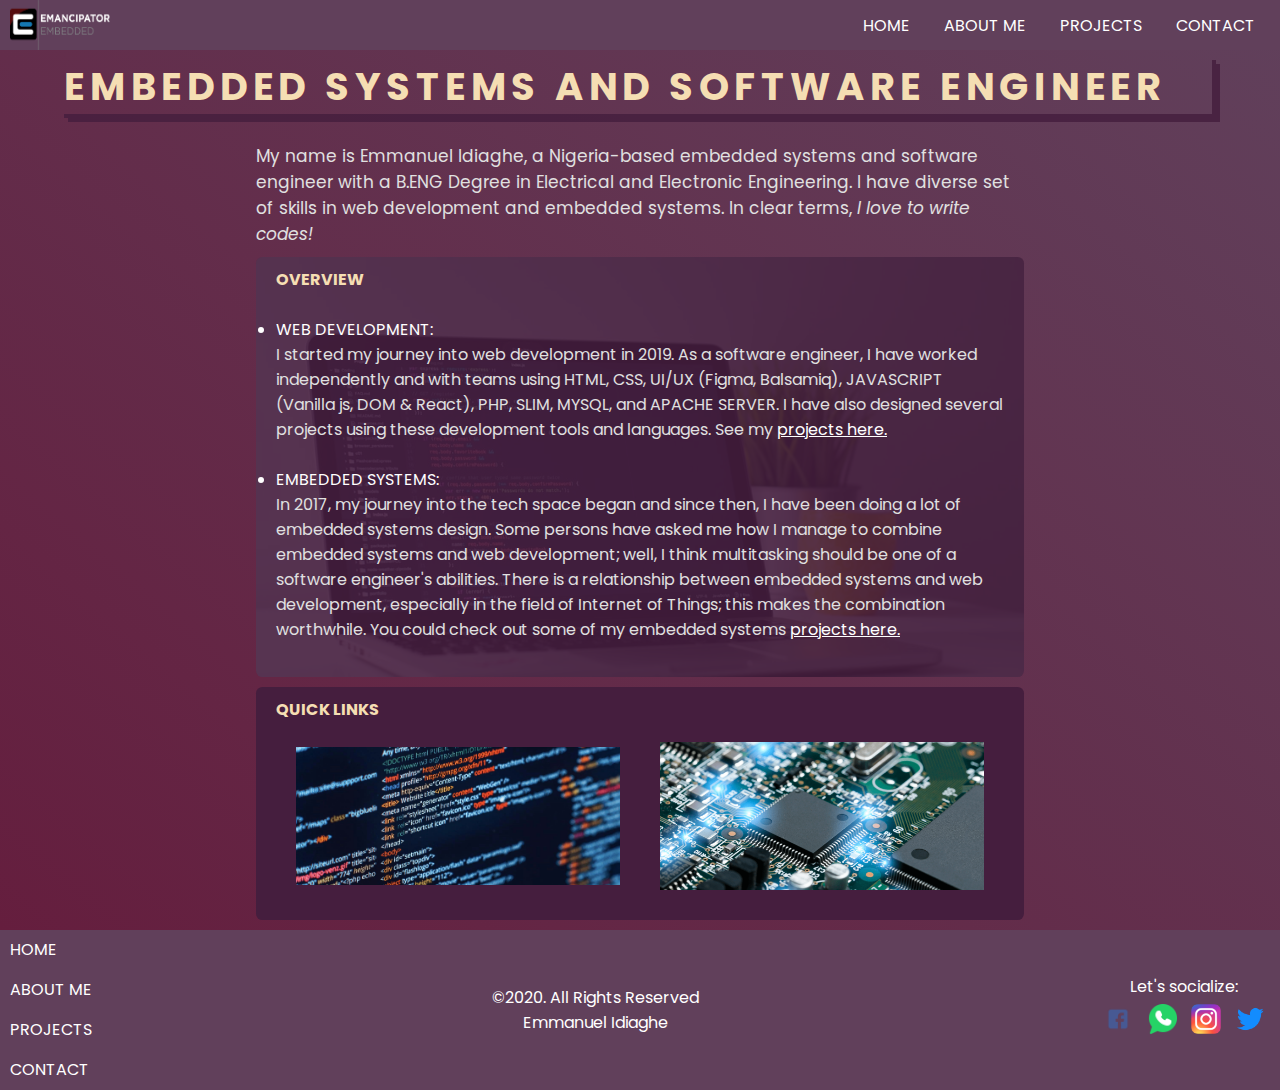
==== about.html @ c108f54d "updating the portfolio" ====
<!DOCTYPE html>
<html lang="en">
<head>
    <link href="portfolio.css" rel="stylesheet">
    <link href='https://fonts.googleapis.com/css?family=Poppins' rel='stylesheet'>
    <meta charset="UTF-8">
    <meta name="viewport" content="width=device-width, initial-scale=1.0">
    <title>My Portfolio</title>
</head>
<body>
    <header>
        <img src="images/EMANCIPATOR.png" alt="logo" class="logo">
        <nav>
            <ul class="nav-list">
                <li><a href="index.html">HOME</a></li>
                <li><a href="about.html">ABOUT ME</a></li>
                <li><a href="projects.html">PROJECTS</a></li>
                <li><a href="contact.html">CONTACT</a></li>
            </ul>
        </nav>
    </header>
    <div id="main">
        <h1 class="typewriter" id="title">Embedded Systems and Software Engineer</h1><br>
        <div class="description2">
            <p class="description">My name is Emmanuel Idiaghe, a Nigeria-based embedded systems and software engineer
                with a B.ENG Degree in Electrical and Electronic Engineering. I have diverse set of skills in 
                web development and embedded systems. In clear terms, <em>I love to write codes!</em> 
            </p>
        </div>
        <div class="container">
            <img id="uppercontainer" src="images/laptopScreen.jpg" alt="bg-display">
            <div id="overview">
                <h4>OVERVIEW</h4><br>
                <ul>
                    <li>WEB DEVELOPMENT:</li>
                    <p>I started my journey into web development in 2019. As a software engineer, I have worked independently
                        and with teams using HTML, CSS, UI/UX (Figma, Balsamiq), JAVASCRIPT (Vanilla js, DOM & React), PHP, SLIM,
                        MYSQL, and APACHE SERVER. I have also designed several projects using these development tools and languages.
                        See my <a href="projects.html">projects here.</a>
                    </p><br>
                    <li>EMBEDDED SYSTEMS:</li>
                    <p>In 2017, my journey into the tech space began and since then, I have been doing a lot of 
                        embedded systems design. Some persons have asked me how I manage to combine embedded systems and web development;
                        well, I think multitasking should be one of a software engineer's abilities. There is a relationship between embedded
                        systems and web development, especially in the field of Internet of Things; this makes the combination worthwhile. You
                        could check out some of my embedded systems <a href="projects.html">projects here.</a>
                    </p>
                </ul><br>
            </div>
        </div>
        <div class="container">
            <h4>QUICK LINKS</h4>
            <div class="linkDiv">
                <div class="lowDiv">
                    <img src="images/webDev.jpeg" alt="webDev display" class="image" style="width:100%">
                    <a class="text middle" href="projects.html">Web Development</a>
                </div>
                <div class="lowDiv">
                    <img src="images/embeddedSystems.png"alt="embeddedSystems display" class="image">
                    <a class="text middle" href="projects.html">Embedded Systems</a>
                </div>
            </div>
        </div>
    </div>
    <footer>
            <ul class="foot-list">
                <li><a href="index.html">HOME</a></li>
                <li><a href="about.html">ABOUT ME</a></li>
                <li><a href="projects.html">PROJECTS</a></li>
                <li><a href="contact.html">CONTACT</a></li>
            </ul>
            <div class="foot-signup">
                <p class="conn">&copy;2020. All Rights Reserved</p>
                <p class="conn" style="text-align: center;">Emmanuel Idiaghe</p>
            </div>
            <div class="conn-div">
                <p class="conn">Let's socialize:</p>
                <a href="#"><img src="images/facebook-logo.png" alt="facebook-logo" class="conn-logo"></a>
                <a href="#"><img src="images/whatsapp-icon.png" alt="gmail-logo" class="conn-logo"></a>
                <a href="#"><img src="images/instagram-logo.webp" alt="instagram-logo" class="conn-logo"></a>
                <a href="#"><img src="images/twitter-logo.png" alt="twitter-logo" class="conn-logo"></a>
            </div>
    </footer>
</body>
</html>
---- portfolio.css ----
* {
    font-family: 'Poppins', sans-serif;
    padding: 0;
    margin: 0;
    box-sizing: border-box;
}
header, footer {
    display: flex;
    justify-content: flex-end;
    align-items: center;
    background-color: #451e3ed9;
    padding: 0 10px;
}
.nav-list li {
    display: inline-block;
    padding: 10px;
    margin: 0 5px;
}
#main{
    position: relative;
    background-image: linear-gradient(220deg, #451e3ed9, #651e3e);
    overflow: hidden;
}
#title {
    margin-top: 10px;
	border-bottom: 4px solid #451e3ed9;
	border-right: 4px solid #451e3ed9;
	transition: all 0.4s;
    box-shadow: 4px 4px #451e3ed9;
    width: 90%;
    color: #f5deb3;
    font-family: 'Poppins', sans-serif;
    font-size: 3vw;
    line-height: 1.4;
    text-transform: uppercase;
}
.description {
    color: hsl(0, 0%, 88%);
    font-family: 'Poppins', sans-serif;
    font-weight: normal;
    font-size: 17px;
}
.description2 {
    margin: auto;
    width: 60%;
}
#overview ul {
    color: hsl(0, 0%, 88%);
}
.container {
    position: relative;
    overflow: hidden;
    display: block;
    margin: 10px auto 10px auto;
    background-color: #451e3e;
    padding: 10px 20px;
    border-radius: 0.40rem;
    color: #ffffff
}
.container #overview {
    position: relative;
    z-index: 2;
}
.container #uppercontainer {
    position: absolute;
    left: 0;
    top: 0;
    width: 100%;
    height: auto;
    opacity: 0.1;
}
.container .lowerContainer {
    opacity: 1;
    display: block;
    transition: .5s ease;
    backface-visibility: hidden;

    align-items: center;
    width: 300px;
    height: 225px;
    margin: 10px;
}
label{
    font-family: 'Poppins', sans-serif;
    font-size: inherit;
    line-height: inherit;
}
.control {
    display: block;
    position: relative;
    min-width: 90%;
    min-height: 30px;
    border: 2px;
    border-radius: 0.25rem;
    padding: 0 10px;
}

#submit-button {
    min-width: auto;
    min-height: auto;
    position: relative;
}
#submit {
    border-radius: 10%;
    background-color: #ffffff;
    display: block;
    min-width: 10%;
    min-height: auto;
    padding: 5px;
    margin: auto;
}
h4 {
    color: #f5deb3;
}
#overview p a {
    text-decoration: underline;
}

.linkDiv, .topDiv {
    display: flex;
    align-items: center;
    margin: auto;
}
.lowDiv, .leftDiv, .rightDiv {
position: relative;
width: 50%;
margin: 20px;
}

.image {
opacity: 1;
display: block;
width: 100%;
height: auto;
transition: .5s ease;
backface-visibility: hidden;
}

.middle {
transition: .5s ease;
opacity: 0;
position: absolute;
top: 50%;
left: 50%;
transform: translate(-50%, -50%);
-ms-transform: translate(-50%, -50%);
text-align: center;
}

.lowDiv:hover .image {
opacity: 0.3;
}

.lowDiv:hover .middle {
opacity: 1;
}

.text {
background-color: #651e3e;
color: white;
font-size: 16px;
padding: 16px 32px;
}

.typewriter {
    overflow: hidden; /* Ensures the content is not revealed until the animation */
    border-right: .15em solid #f5deb3; /* The typwriter cursor */
    white-space: nowrap; /* Keeps the content on a single line */
    margin: 0 auto; /* Gives that scrolling effect as the typing happens */
    letter-spacing: .15em; /* Adjust as needed */
    animation: 
      typing 3.5s steps(30, end),
      blink-caret 3s step-end infinite;
  }
  @keyframes typing {
    from { width: 0 }
    to { width: 100% }
  }
  @keyframes blink-caret {
    from, to { border-color: transparent }
    50% { border-color: #f5deb3 }
  }





.web{
	display: flex;
	flex-wrap: wrap;
	justify-content: center;
}
.web img {
	width: 300px;
	height: 225px;
	margin: 5px;
	transition: all 0.5s;
}
.web img:hover{
	transform: scale(1.1);
}
















.logo {
    width: 100px;
    height: 50px;
    cursor: pointer;
    margin-right: auto;
}

.nav-list {
    list-style: none;
}

.nav-list li a, .foot-list li a{
    transition: all 0.3s ease 0s;
}

.nav-list li a:hover, .foot-list li a:hover{
    color: rosybrown;
}

li, a {
    font-size: 16px;
    color: white;
    text-decoration: none;
}

.foot-list {
    margin-right: auto;
    list-style: none;
    line-height: 40px;
}

.email-div {
    display: flex;
    margin: 0 5px;
}

.foot-signup {
    margin-right: auto;
}

input {
    width: 100%;
    height: 30px;
    border-top-style: hidden;
    border-right-style: hidden;
    border-left-style: hidden;
    border-bottom-style: groove;
}

.submit-btn {
    display: block;
    border-radius: 5%;
    width: 30%;
    height: 30px;
    margin: auto;
    color: white;
    cursor: pointer;
    transition: all 0.3s ease 0s;
    background-color: rosybrown;
}

.submit-btn:hover {
    color: black;
}
.newsletter-input {
    margin-right: 10px;
}

.conn-logo {
    width: 30px;
    height: 30px;
    margin: 5px;
}
.conn-div {
    text-align: center;
    display: inline-block;
}
.conn {
    color: #ffffff;
}



.profilePic {
    max-width: 100%;
    height: auto;
    border-radius: 10px;
    
}

.topDiv {
    display: flex;
    align-items: center;
    margin: auto;
}
.leftDiv {
    width: 30%;
}
.rightDiv {
    text-align: left;
    width: 50%;
}




















@media screen and (max-width: 400px) {
.topDiv {
        display: block;
        align-items: center;
        margin: auto;
}
.leftDiv {
    margin: auto;
    width: 50%;
}
.rightDiv {
    margin: 10px;
    text-align: left;
    width: 95%;
}
.container {
    width: 80%;
}
  }
@media screen and (min-width: 401px) and (max-width: 700px) {
    .container {
        width: 80%;
    }
    .calDiv {
        display: flex;
    }
  }
@media screen and (min-width: 701px) and (max-width: 1000px) {
    .container {
        width: 70%;
    }
    .calDiv {
        display: flex;
    }
  }
@media screen and (min-width: 1001px) {
    .container {
        width: 60%;
    }
  }
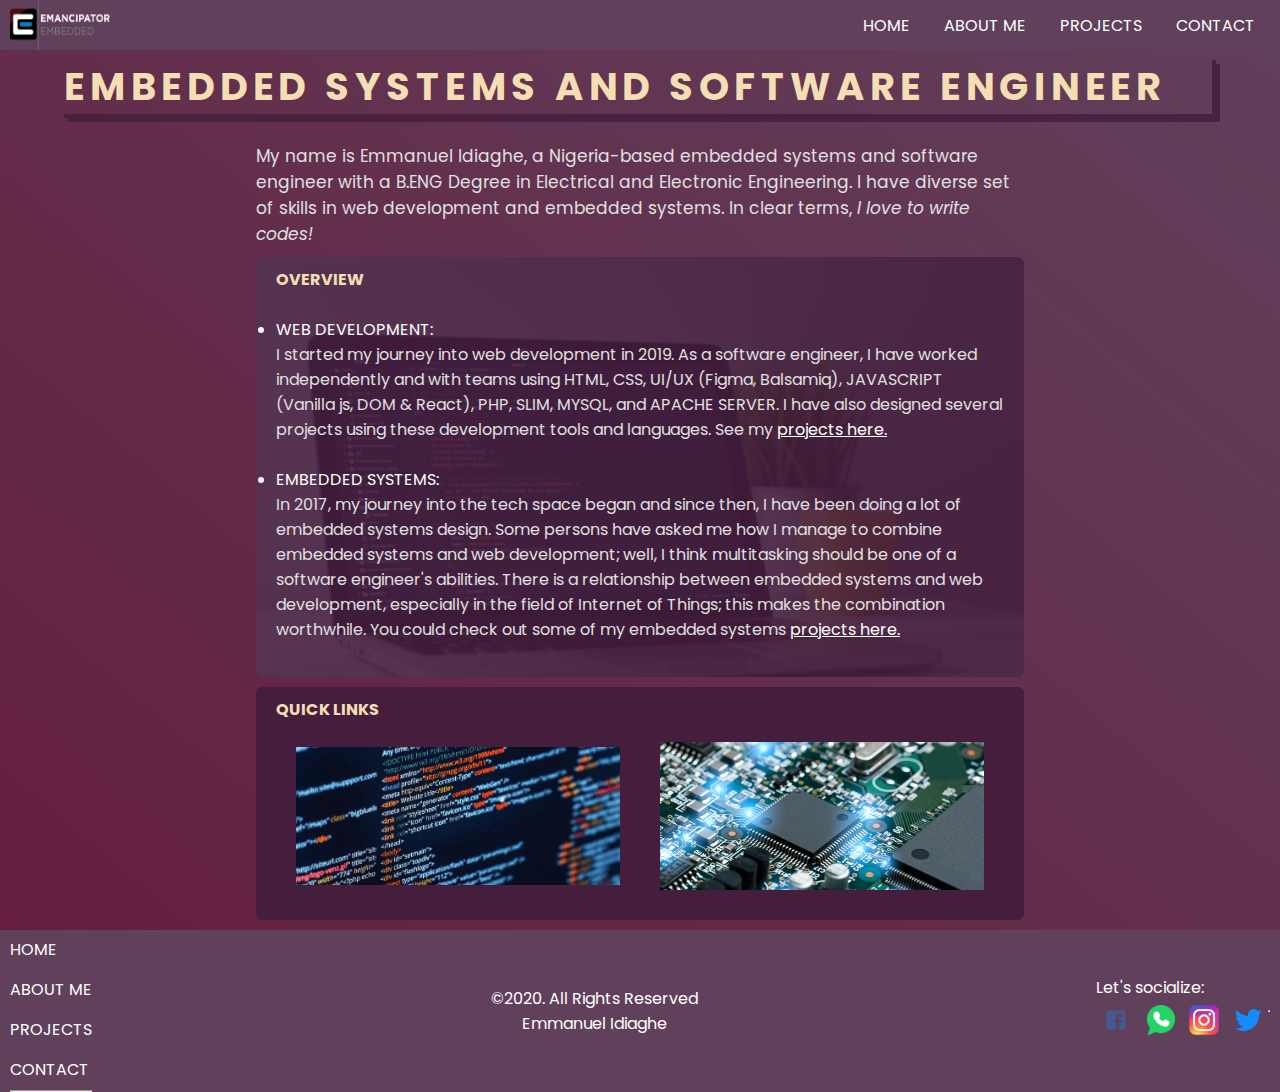
==== commit cfc9869d: "updated files" ====
--- a/about.html
+++ b/about.html
@@ -63,23 +63,23 @@
         </div>
     </div>
     <footer>
-            <ul class="foot-list">
-                <li><a href="index.html">HOME</a></li>
-                <li><a href="about.html">ABOUT ME</a></li>
-                <li><a href="projects.html">PROJECTS</a></li>
-                <li><a href="contact.html">CONTACT</a></li>
-            </ul>
-            <div class="foot-signup">
-                <p class="conn">&copy;2020. All Rights Reserved</p>
-                <p class="conn" style="text-align: center;">Emmanuel Idiaghe</p>
-            </div>
-            <div class="conn-div">
-                <p class="conn">Let's socialize:</p>
-                <a href="#"><img src="images/facebook-logo.png" alt="facebook-logo" class="conn-logo"></a>
-                <a href="#"><img src="images/whatsapp-icon.png" alt="gmail-logo" class="conn-logo"></a>
-                <a href="#"><img src="images/instagram-logo.webp" alt="instagram-logo" class="conn-logo"></a>
-                <a href="#"><img src="images/twitter-logo.png" alt="twitter-logo" class="conn-logo"></a>
-            </div>
-    </footer>
+        <ul class="foot-list">
+            <li><a href="index.html">HOME</a></li>
+            <li><a href="about.html">ABOUT ME</a></li>
+            <li><a href="projects.html">PROJECTS</a></li>
+            <li><a href="contact.html">CONTACT</a></li><hr>
+        </ul>
+        <div class="foot-signup">
+            <p class="conn">&copy;2020. All Rights Reserved</p>
+            <p class="conn" style="text-align: center;">Emmanuel Idiaghe</p>
+        </div>
+        <div class="conn-div">
+            <p class="conn">Let's socialize:</p>
+            <a href="#"><img src="images/facebook-logo.png" alt="facebook-logo" class="conn-logo"></a>
+            <a href="#"><img src="images/whatsapp-icon.png" alt="gmail-logo" class="conn-logo"></a>
+            <a href="#"><img src="images/instagram-logo.webp" alt="instagram-logo" class="conn-logo"></a>
+            <a href="#"><img src="images/twitter-logo.png" alt="twitter-logo" class="conn-logo"></a>
+        </div><hr>
+</footer>
 </body>
 </html>--- a/portfolio.css
+++ b/portfolio.css
@@ -288,10 +288,7 @@
     height: 30px;
     margin: 5px;
 }
-.conn-div {
-    text-align: center;
-    display: inline-block;
-}
+
 .conn {
     color: #ffffff;
 }
@@ -317,9 +314,9 @@
     text-align: left;
     width: 50%;
 }
-
-
-
+.progress {
+    display: block;
+}
 
 
 
@@ -338,10 +335,29 @@
 
 
 @media screen and (max-width: 400px) {
+header, footer {
+    display: block;
+    margin: 5px 0;
+    padding: 0 10px;
+    background-color: #451e3ed9;
+}
+footer {
+    display: table;
+    width: 100%;
+}
+.nav-list li {
+    display: block;
+    padding: 10px;
+}
+.foot-signup {
+    text-align: center;
+    margin: auto;
+    display: table-footer-group;
+}
 .topDiv {
-        display: block;
-        align-items: center;
-        margin: auto;
+    display: block;
+    align-items: center;
+    margin: auto;
 }
 .leftDiv {
     margin: auto;
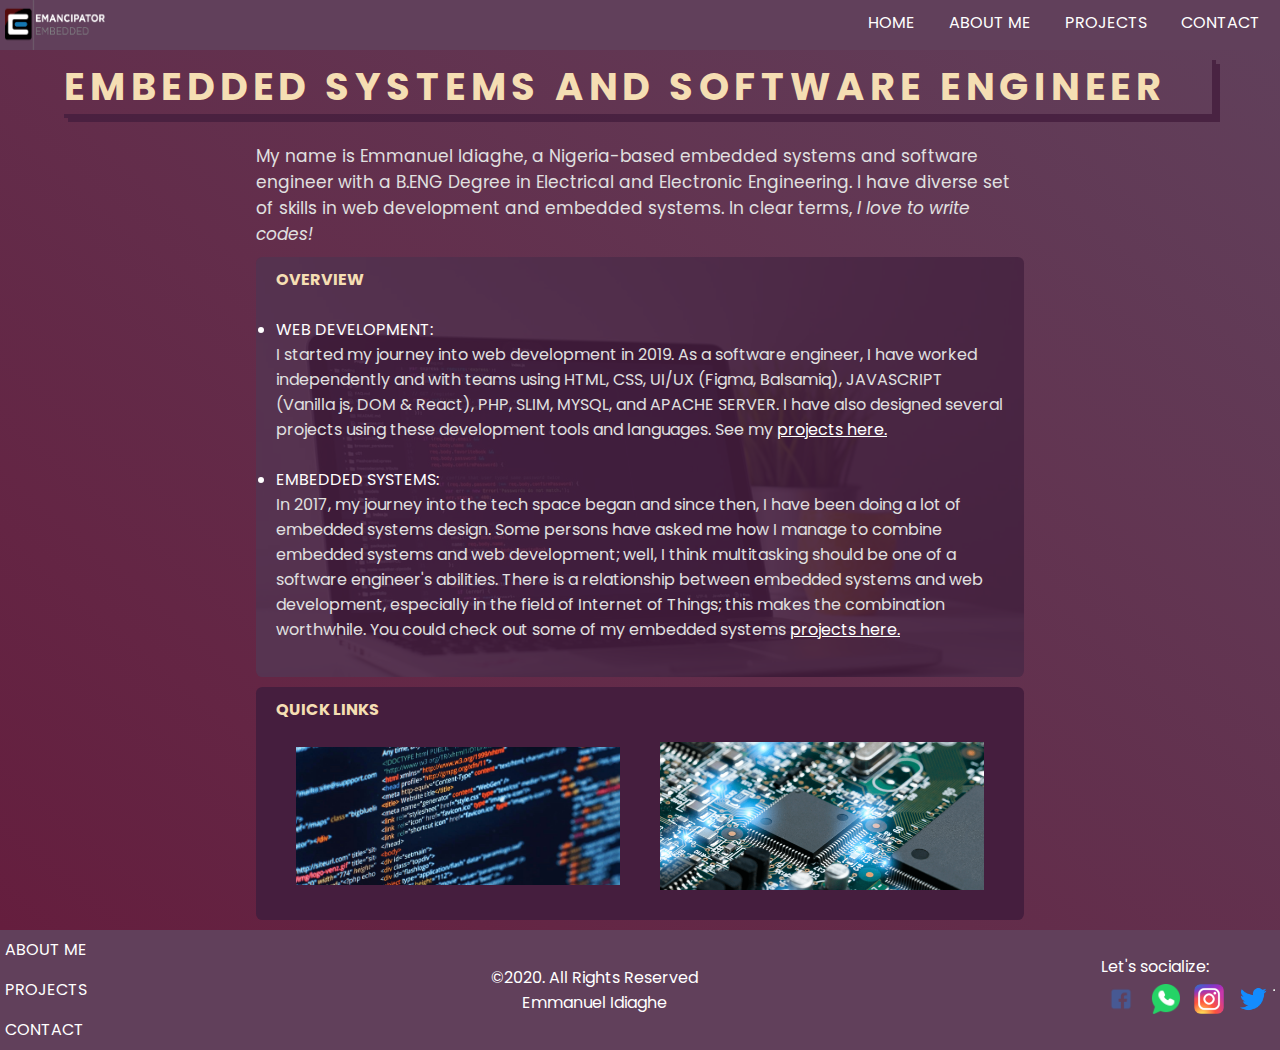
==== commit 6659b206: "styling continues" ====
--- a/about.html
+++ b/about.html
@@ -9,15 +9,29 @@
 </head>
 <body>
     <header>
-        <img src="images/EMANCIPATOR.png" alt="logo" class="logo">
-        <nav>
-            <ul class="nav-list">
-                <li><a href="index.html">HOME</a></li>
-                <li><a href="about.html">ABOUT ME</a></li>
-                <li><a href="projects.html">PROJECTS</a></li>
-                <li><a href="contact.html">CONTACT</a></li>
-            </ul>
-        </nav>
+        <div class="topnav">
+            <a href="index.html" class="active"><img src="images/EMANCIPATOR.png" alt="logo" class="logo"></a>
+            <div id="myLinks">
+                <a href="index.html">HOME</a>
+                <a href="about.html">ABOUT ME</a>
+                <a href="projects.html">PROJECTS</a>
+                <a href="contact.html">CONTACT</a>
+            </div>
+            <a href="javascript:void(0);" class="icon" onclick="myFunction()">
+              <i class="fa fa-bars"></i>
+            </a>
+        </div>
+        <div class="topnav2">
+            <img src="images/EMANCIPATOR.png" alt="logo" class="logo">
+            <nav>
+                <ul class="nav-list">
+                    <li><a href="index.html">HOME</a></li>
+                    <li><a href="about.html">ABOUT ME</a></li>
+                    <li><a href="projects.html">PROJECTS</a></li>
+                    <li><a href="contact.html">CONTACT</a></li>
+                </ul>
+            </nav>
+        </div>   
     </header>
     <div id="main">
         <h1 class="typewriter" id="title">Embedded Systems and Software Engineer</h1><br>
@@ -64,10 +78,9 @@
     </div>
     <footer>
         <ul class="foot-list">
-            <li><a href="index.html">HOME</a></li>
             <li><a href="about.html">ABOUT ME</a></li>
             <li><a href="projects.html">PROJECTS</a></li>
-            <li><a href="contact.html">CONTACT</a></li><hr>
+            <li><a href="contact.html">CONTACT</a></li>
         </ul>
         <div class="foot-signup">
             <p class="conn">&copy;2020. All Rights Reserved</p>
@@ -80,6 +93,7 @@
             <a href="#"><img src="images/instagram-logo.webp" alt="instagram-logo" class="conn-logo"></a>
             <a href="#"><img src="images/twitter-logo.png" alt="twitter-logo" class="conn-logo"></a>
         </div><hr>
-</footer>
+    </footer>
+    <script src="portfolio.js"></script>
 </body>
 </html>--- a/portfolio.css
+++ b/portfolio.css
@@ -5,11 +5,12 @@
     box-sizing: border-box;
 }
 header, footer {
+    width: 100%;
     display: flex;
     justify-content: flex-end;
     align-items: center;
     background-color: #451e3ed9;
-    padding: 0 10px;
+    padding: 0 5px;
 }
 .nav-list li {
     display: inline-block;
@@ -201,7 +202,37 @@
 }
 
 
-
+/* Style the navigation menu */
+.topnav {
+  overflow: hidden;
+  background-color: #451e3ed9;
+  position: relative;
+}
+.topnav #myLinks {
+  display: none;
+}
+.topnav a {
+  color: white;
+  padding: 14px 16px;
+  text-decoration: none;
+  font-size: 17px;
+  display: block;
+}
+.topnav a.icon {
+  background: #451e3ed9;
+  display: block;
+  position: absolute;
+  right: 0;
+  top: 0;
+}
+.topnav a:hover {
+  background-color: #642a5ad9;
+  color: black;
+}
+.active {
+  background-color: #451e3ed9;
+  color: white;
+}
 
 
 
@@ -334,12 +365,13 @@
 
 
 
-@media screen and (max-width: 400px) {
+@media screen and (max-width: 600px) {
 header, footer {
-    display: block;
-    margin: 5px 0;
-    padding: 0 10px;
-    background-color: #451e3ed9;
+    width: 100%;
+    display: block;
+}
+.topnav2 {
+    display: none;
 }
 footer {
     display: table;
@@ -347,7 +379,6 @@
 }
 .nav-list li {
     display: block;
-    padding: 10px;
 }
 .foot-signup {
     text-align: center;
@@ -372,7 +403,15 @@
     width: 80%;
 }
   }
-@media screen and (min-width: 401px) and (max-width: 700px) {
+@media screen and (min-width: 601px) and (max-width: 1000px) {
+    .topnav2 {
+        width: 100%;
+        display: flex;
+        justify-content: flex-end;
+    }
+    .topnav {
+        display: none;
+    }
     .container {
         width: 80%;
     }
@@ -380,18 +419,16 @@
         display: flex;
     }
   }
-@media screen and (min-width: 701px) and (max-width: 1000px) {
-    .container {
-        width: 70%;
-    }
-    .calDiv {
+@media screen and (min-width: 1001px) {
+    .topnav2 {
+        width: 100%;
         display: flex;
-    }
-  }
-@media screen and (min-width: 1001px) {
+        justify-content: flex-end;
+    }
+    .topnav {
+        display: none;
+    }
     .container {
         width: 60%;
     }
-  }
-
-  +  }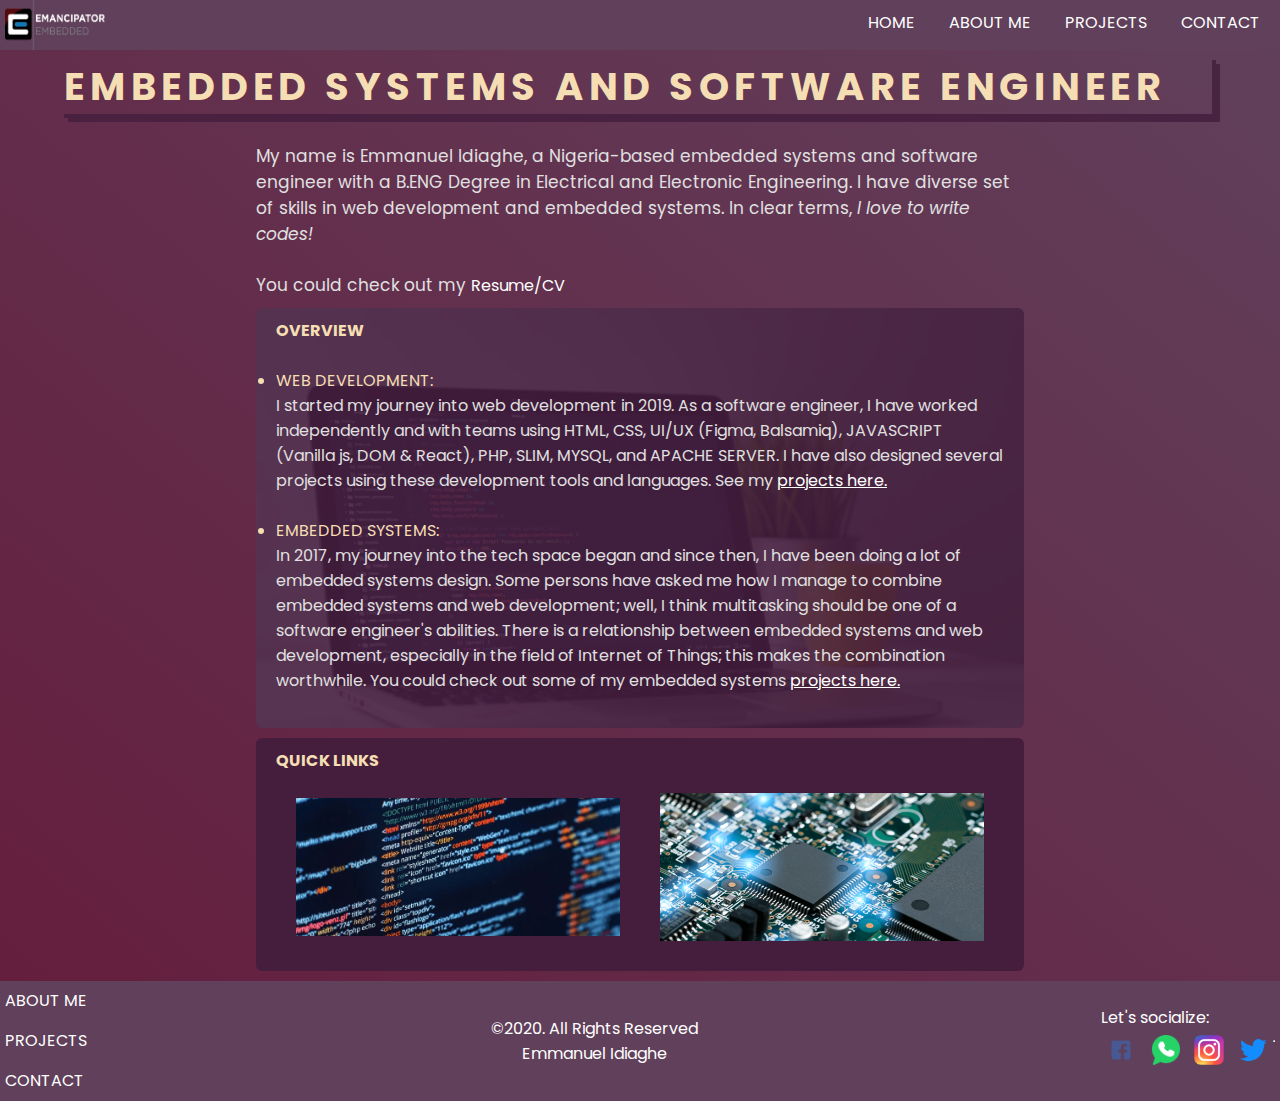
==== commit d3e26f66: "styling continued" ====
--- a/about.html
+++ b/about.html
@@ -3,9 +3,10 @@
 <head>
     <link href="portfolio.css" rel="stylesheet">
     <link href='https://fonts.googleapis.com/css?family=Poppins' rel='stylesheet'>
+    <link href="https://cdnjs.cloudflare.com/ajax/libs/font-awesome/4.7.0/css/font-awesome.min.css" rel="stylesheet">
     <meta charset="UTF-8">
     <meta name="viewport" content="width=device-width, initial-scale=1.0">
-    <title>My Portfolio</title>
+    <title>About Me</title>
 </head>
 <body>
     <header>
@@ -39,7 +40,8 @@
             <p class="description">My name is Emmanuel Idiaghe, a Nigeria-based embedded systems and software engineer
                 with a B.ENG Degree in Electrical and Electronic Engineering. I have diverse set of skills in 
                 web development and embedded systems. In clear terms, <em>I love to write codes!</em> 
-            </p>
+            </p><br>
+            <p class="description">You could check out my <a href="resources/resume.pdf">Resume/CV</a></p>
         </div>
         <div class="container">
             <img id="uppercontainer" src="images/laptopScreen.jpg" alt="bg-display">
--- a/portfolio.css
+++ b/portfolio.css
@@ -115,6 +115,9 @@
 }
 #overview p a {
     text-decoration: underline;
+}
+#overview li {
+    color: #f5deb3;
 }
 
 .linkDiv, .topDiv {
@@ -373,6 +376,9 @@
 .topnav2 {
     display: none;
 }
+.description2 {
+    width: 90%;
+}
 footer {
     display: table;
     width: 100%;
@@ -400,7 +406,7 @@
     width: 95%;
 }
 .container {
-    width: 80%;
+    width: 90%;
 }
   }
 @media screen and (min-width: 601px) and (max-width: 1000px) {
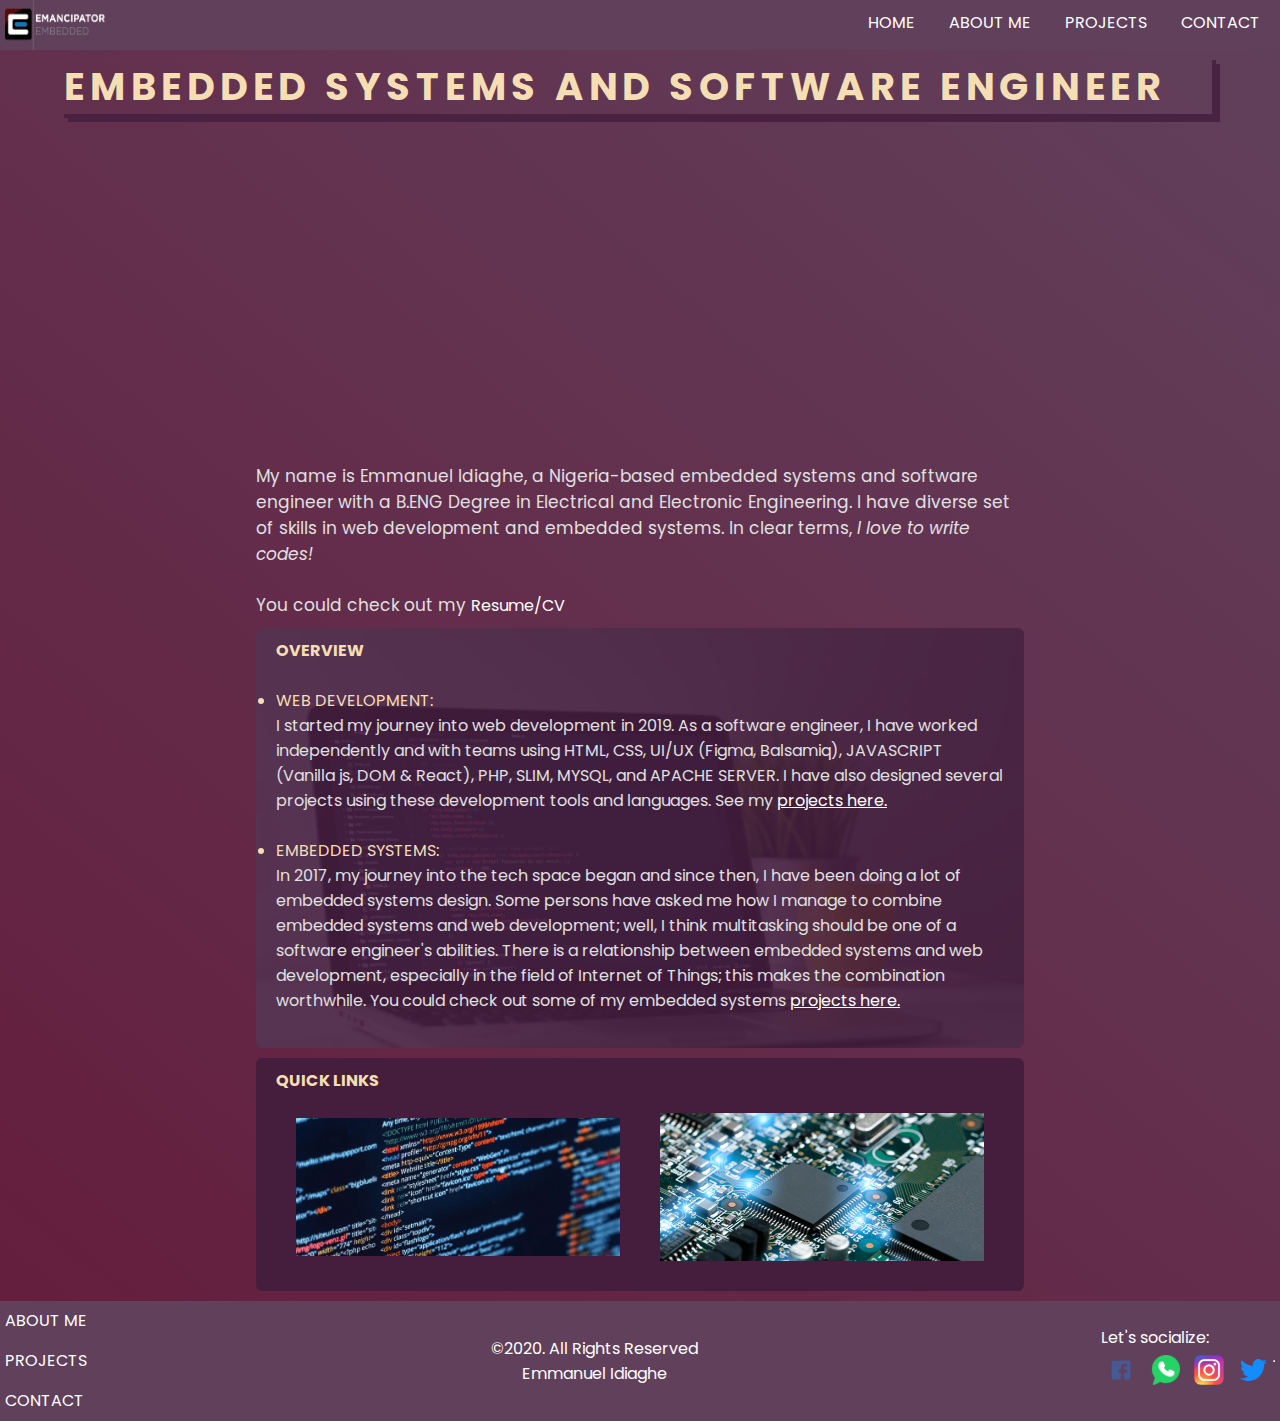
==== commit a5890a54: "updated files" ====
--- a/about.html
+++ b/about.html
@@ -36,6 +36,10 @@
     </header>
     <div id="main">
         <h1 class="typewriter" id="title">Embedded Systems and Software Engineer</h1><br>
+        <div class="solderingVideo"><iframe src="https://www.youtube.com/embed/B6aqhLhC3Ao" frameborder="0" 
+            allow="accelerometer; autoplay; clipboard-write; encrypted-media; gyroscope; picture-in-picture" 
+            allowfullscreen></iframe><br><br>
+        </div>
         <div class="description2">
             <p class="description">My name is Emmanuel Idiaghe, a Nigeria-based embedded systems and software engineer
                 with a B.ENG Degree in Electrical and Electronic Engineering. I have diverse set of skills in 
--- a/portfolio.css
+++ b/portfolio.css
@@ -351,8 +351,13 @@
 .progress {
     display: block;
 }
-
-
+.solderingVideo, iframe {
+    width: 70%;
+    height: 300px;
+    display: block;
+    border-style:none;
+    margin: 10px auto;
+}
 
 
 
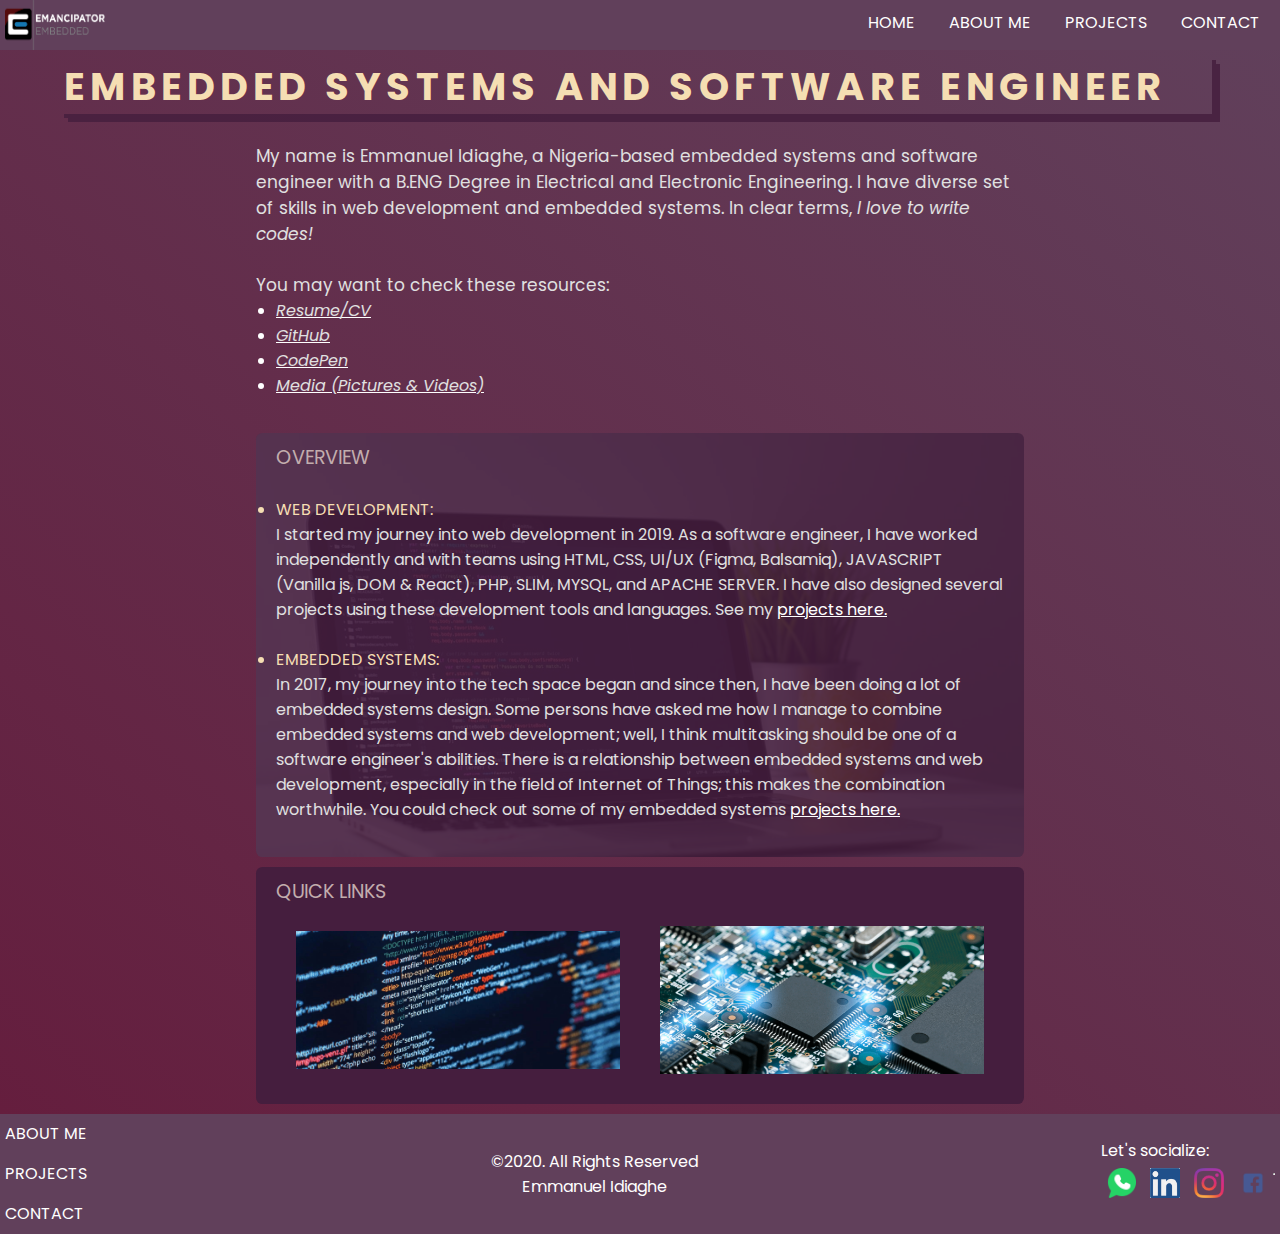
==== commit 0517d163: "updated styling for all pages" ====
--- a/about.html
+++ b/about.html
@@ -36,16 +36,22 @@
     </header>
     <div id="main">
         <h1 class="typewriter" id="title">Embedded Systems and Software Engineer</h1><br>
-        <div class="solderingVideo"><iframe src="https://www.youtube.com/embed/B6aqhLhC3Ao" frameborder="0" 
+        <!-- <div class="solderingVideo"><iframe src="https://www.youtube.com/embed/B6aqhLhC3Ao" frameborder="0" 
             allow="accelerometer; autoplay; clipboard-write; encrypted-media; gyroscope; picture-in-picture" 
             allowfullscreen></iframe><br><br>
-        </div>
+        </div> -->
         <div class="description2">
             <p class="description">My name is Emmanuel Idiaghe, a Nigeria-based embedded systems and software engineer
                 with a B.ENG Degree in Electrical and Electronic Engineering. I have diverse set of skills in 
                 web development and embedded systems. In clear terms, <em>I love to write codes!</em> 
             </p><br>
-            <p class="description">You could check out my <a href="resources/resume.pdf">Resume/CV</a></p>
+            <p class="description">You may want to check these resources: </p>
+            <ul class="resourcesList">
+                <li><a href="resources/resume.pdf" target="_blank">Resume/CV</a></li>
+                <li><a href="https://github.com/emmanuelidiaghe" target="_blank">GitHub</a></li>
+                <li><a href="https://codepen.io/emmanuelidiaghe" target="_blank">CodePen</a></li>
+                <li><a href="#" target="_blank">Media (Pictures & Videos)</a></li><br>
+            </ul>
         </div>
         <div class="container">
             <img id="uppercontainer" src="images/laptopScreen.jpg" alt="bg-display">
@@ -94,10 +100,10 @@
         </div>
         <div class="conn-div">
             <p class="conn">Let's socialize:</p>
-            <a href="#"><img src="images/facebook-logo.png" alt="facebook-logo" class="conn-logo"></a>
-            <a href="#"><img src="images/whatsapp-icon.png" alt="gmail-logo" class="conn-logo"></a>
-            <a href="#"><img src="images/instagram-logo.webp" alt="instagram-logo" class="conn-logo"></a>
-            <a href="#"><img src="images/twitter-logo.png" alt="twitter-logo" class="conn-logo"></a>
+            <a href="https://wa.me/2347061045015" target="_blank"><img src="images/whatsapp-icon.png" alt="whatsapp-logo" class="conn-logo"></a>
+            <a href="https://www.linkedin.com/in/emmanuel-idiaghe/" target="_blank"><img src="images/linkedIn-logo.png" alt="linkedIn-logo" class="conn-logo"></a>
+            <a href="https://www.instagram.com/idiaghe_emmanuel/" target="_blank"><img src="images/instagram-logo.png" alt="instagram-logo" class="conn-logo"></a>
+            <a href="https://web.facebook.com/idiaghe.emmanuelesq" target="_blank"><img src="images/facebook-logo.png" alt="facebook-logo" class="conn-logo"></a>
         </div><hr>
     </footer>
     <script src="portfolio.js"></script>
--- a/portfolio.css
+++ b/portfolio.css
@@ -1,9 +1,70 @@
+/*******************************************************
+             Styles common to all pages
+*******************************************************/
 * {
     font-family: 'Poppins', sans-serif;
     padding: 0;
     margin: 0;
     box-sizing: border-box;
 }
+/***Navigation Menu***/
+.topnav {
+    overflow: hidden;
+    background-color: #451e3ed9;
+    position: relative;
+  }
+  .topnav #myLinks {
+    display: none;
+  }
+  .topnav a {
+    color: white;
+    padding: 14px 16px;
+    text-decoration: none;
+    font-size: 17px;
+    display: block;
+  }
+  .topnav a.icon {
+    background: #451e3ed9;
+    display: block;
+    position: absolute;
+    right: 0;
+    top: 0;
+  }
+  .topnav a:hover {
+    background-color: #642a5ad9;
+    color: black;
+  }
+  .active {
+    background-color: #451e3ed9;
+    color: white;
+  }
+.logo {
+    width: 100px;
+    height: 50px;
+    cursor: pointer;
+    margin-right: auto;
+}
+.nav-list {
+    list-style: none;
+}
+.nav-list li a, .foot-list li a{
+    transition: all 0.3s ease 0s;
+}
+.nav-list li a:hover, .foot-list li a:hover{
+    color: rosybrown;
+}
+
+li, a {
+    font-size: 16px;
+    color: white;
+    text-decoration: none;
+}
+.foot-list {
+    margin-right: auto;
+    list-style: none;
+    line-height: 40px;
+}
+/*********************************/
 header, footer {
     width: 100%;
     display: flex;
@@ -75,7 +136,6 @@
     display: block;
     transition: .5s ease;
     backface-visibility: hidden;
-
     align-items: center;
     width: 300px;
     height: 225px;
@@ -95,21 +155,6 @@
     border-radius: 0.25rem;
     padding: 0 10px;
 }
-
-#submit-button {
-    min-width: auto;
-    min-height: auto;
-    position: relative;
-}
-#submit {
-    border-radius: 10%;
-    background-color: #ffffff;
-    display: block;
-    min-width: 10%;
-    min-height: auto;
-    padding: 5px;
-    margin: auto;
-}
 h4 {
     color: #f5deb3;
 }
@@ -119,18 +164,76 @@
 #overview li {
     color: #f5deb3;
 }
-
 .linkDiv, .topDiv {
     display: flex;
     align-items: center;
     margin: auto;
 }
 .lowDiv, .leftDiv, .rightDiv {
-position: relative;
-width: 50%;
-margin: 20px;
-}
-
+    position: relative;
+    width: 50%;
+    margin: 20px;
+}
+.leftDiv {
+    width: 30%;
+}
+.rightDiv {
+    text-align: left;
+    width: 50%;
+}
+.foot-signup {
+    margin-right: auto;
+}
+.conn-logo {
+    width: 30px;
+    height: 30px;
+    margin: 5px;
+}
+.conn {
+    color: #ffffff;
+}
+
+/*********************************************
+            Home Page Styles
+**********************************************/
+/***********Progress Bars**********************/
+.profilePic {
+    max-width: 100%;
+    height: auto;
+    border-radius: 10px;
+    
+}
+progress {
+	width: 50%;
+	height: 14px;
+	display: block;
+	-webkit-appearance: none;
+	border: none;
+}
+progress::-webkit-progress-bar {
+	background: #451e3ed9;
+	border-radius: 50px;
+	padding: 2px;
+	box-shadow: 0 1px 0px 0 #451e3ed9;
+}
+progress::-webkit-progress-value {
+	border-radius: 50px;
+	box-shadow: inset 0 1px 1px 0 rgba(255, 255, 255, 0.4);
+	background:
+		-webkit-linear-gradient(45deg, transparent, transparent 33%, rgba(0, 0, 0, 0.1) 33%, rgba(0, 0, 0, 0.1) 66%, transparent 66%),
+		-webkit-linear-gradient(top, rgba(255, 255, 255, 0.25), rgba(0, 0, 0, 0.2)),
+		-webkit-linear-gradient(left, #920a79d9, #fc02d2d9);
+	background-size: 25px 14px, 100% 100%, 100% 100%;
+	animation: move 5s linear 0 infinite;
+}
+@keyframes move {
+	0% {background-position: 0px 0px, 0 0, 0 0}
+	100% {background-position: -100px 0px, 0 0, 0 0}
+}
+.progressDiv label {
+    color: #ffffff;
+}
+/*******************************/
 .image {
 opacity: 1;
 display: block;
@@ -139,7 +242,6 @@
 transition: .5s ease;
 backface-visibility: hidden;
 }
-
 .middle {
 transition: .5s ease;
 opacity: 0;
@@ -150,22 +252,18 @@
 -ms-transform: translate(-50%, -50%);
 text-align: center;
 }
-
 .lowDiv:hover .image {
 opacity: 0.3;
 }
-
 .lowDiv:hover .middle {
 opacity: 1;
 }
-
 .text {
 background-color: #651e3e;
 color: white;
 font-size: 16px;
 padding: 16px 32px;
 }
-
 .typewriter {
     overflow: hidden; /* Ensures the content is not revealed until the animation */
     border-right: .15em solid #f5deb3; /* The typwriter cursor */
@@ -189,6 +287,41 @@
 
 
 
+.progress {
+    display: block;
+}
+.solderingVideo, iframe {
+    width: 70%;
+    height: 300px;
+    display: block;
+    border-style:none;
+    margin: 10px auto;
+}
+
+
+
+
+/**********************************************
+            About Page
+**********************************************/
+.resourcesList li{
+    width: auto;
+    text-decoration: underline;
+    font-style: italic;
+    margin-left: 20px;
+}
+.resourcesList a {
+    color: hsl(0, 0%, 88%);
+}
+
+
+
+/**********************************************
+                Projects Page
+*********************************************/
+.subMain {
+    margin: 20px;
+}
 .web{
 	display: flex;
 	flex-wrap: wrap;
@@ -204,100 +337,58 @@
 	transform: scale(1.1);
 }
 
-
-/* Style the navigation menu */
-.topnav {
-  overflow: hidden;
-  background-color: #451e3ed9;
-  position: relative;
-}
-.topnav #myLinks {
-  display: none;
-}
-.topnav a {
-  color: white;
-  padding: 14px 16px;
-  text-decoration: none;
-  font-size: 17px;
-  display: block;
-}
-.topnav a.icon {
-  background: #451e3ed9;
-  display: block;
-  position: absolute;
-  right: 0;
-  top: 0;
-}
-.topnav a:hover {
-  background-color: #642a5ad9;
-  color: black;
-}
-.active {
-  background-color: #451e3ed9;
-  color: white;
-}
-
-
-
-
-
-
-
-
-
-
-
-
-
-.logo {
-    width: 100px;
-    height: 50px;
-    cursor: pointer;
-    margin-right: auto;
-}
-
-.nav-list {
-    list-style: none;
-}
-
-.nav-list li a, .foot-list li a{
-    transition: all 0.3s ease 0s;
-}
-
-.nav-list li a:hover, .foot-list li a:hover{
-    color: rosybrown;
-}
-
-li, a {
-    font-size: 16px;
-    color: white;
-    text-decoration: none;
-}
-
-.foot-list {
-    margin-right: auto;
-    list-style: none;
-    line-height: 40px;
-}
-
-.email-div {
-    display: flex;
-    margin: 0 5px;
-}
-
-.foot-signup {
-    margin-right: auto;
-}
-
-input {
-    width: 100%;
-    height: 30px;
+/*******************************************
+                Contact Page
+******************************************/
+.reachMe, .group label, .rightDiv label {
+    color: #ffffff;
+}
+
+.leftDiv .control {
+    display: block;
+    width: 10%;
+    border: 2px;
+    border-radius: 0.25rem;
+    padding: 0 10px;
+    background-color: #451e3ed9;
+}
+h4 {
+    font-weight: normal;
+    font-size: 1.2rem;
+    color: rgb(194, 173, 173);
+}
+#submit-button {
+    min-width: auto;
+    min-height: auto;
+    position: relative;
+}
+#submit {
+    border-radius: 10%;
+    background-color: #ffffff;
+    display: block;
+    min-width: 10%;
+    min-height: auto;
+    padding: 5px;
+    margin: auto;
+}
+.rightDiv .conn-logo {
+    width: 10%;
+    height: 10%;
+    margin: 20px;
+}
+.leftDiv input, textarea {
+    color: #ffffff;
     border-top-style: hidden;
     border-right-style: hidden;
     border-left-style: hidden;
     border-bottom-style: groove;
 }
-
+::placeholder {
+    color: rgb(182, 174, 174);
+}
+.leftDiv select, .leftDiv option {
+    color: #ffffff;
+}
 .submit-btn {
     display: block;
     border-radius: 5%;
@@ -307,72 +398,29 @@
     color: white;
     cursor: pointer;
     transition: all 0.3s ease 0s;
-    background-color: rosybrown;
-}
-
+    background-color: #451e3ed9;
+}
 .submit-btn:hover {
     color: black;
 }
-.newsletter-input {
-    margin-right: 10px;
-}
-
-.conn-logo {
-    width: 30px;
-    height: 30px;
-    margin: 5px;
-}
-
-.conn {
-    color: #ffffff;
-}
-
-
-
-.profilePic {
-    max-width: 100%;
-    height: auto;
-    border-radius: 10px;
-    
-}
-
-.topDiv {
-    display: flex;
-    align-items: center;
-    margin: auto;
-}
-.leftDiv {
-    width: 30%;
-}
-.rightDiv {
-    text-align: left;
+.contactDiv .leftDiv, .contactDiv .rightDiv {
     width: 50%;
 }
-.progress {
-    display: block;
-}
-.solderingVideo, iframe {
-    width: 70%;
-    height: 300px;
-    display: block;
-    border-style:none;
-    margin: 10px auto;
-}
-
-
-
-
-
-
-
-
-
-
-
-
-
-
-
+.leftDiv textarea {
+    width: 100%;
+    background-color: #451e3ed9;
+}
+.rightDiv a {
+    text-decoration: underline;
+}
+
+
+
+
+/***********************************************
+                Media Queries
+*********************************************/
+/***Mobile***/
 @media screen and (max-width: 600px) {
 header, footer {
     width: 100%;
@@ -413,7 +461,17 @@
 .container {
     width: 90%;
 }
-  }
+.contactDiv .leftDiv, .contactDiv .rightDiv {
+    width: 90%;
+}
+.leftDiv .description2 {
+    width: 100%;
+}
+.reachMe {
+    text-align: center;
+}
+  }
+  /***Tablet***/
 @media screen and (min-width: 601px) and (max-width: 1000px) {
     .topnav2 {
         width: 100%;
@@ -430,6 +488,7 @@
         display: flex;
     }
   }
+  /***PC/Desktop***/
 @media screen and (min-width: 1001px) {
     .topnav2 {
         width: 100%;
@@ -442,4 +501,7 @@
     .container {
         width: 60%;
     }
-  }+  }
+  /***********************************************************************************************************
+******************************                  END                 ******************************************
+  ***********************************************************************************************************/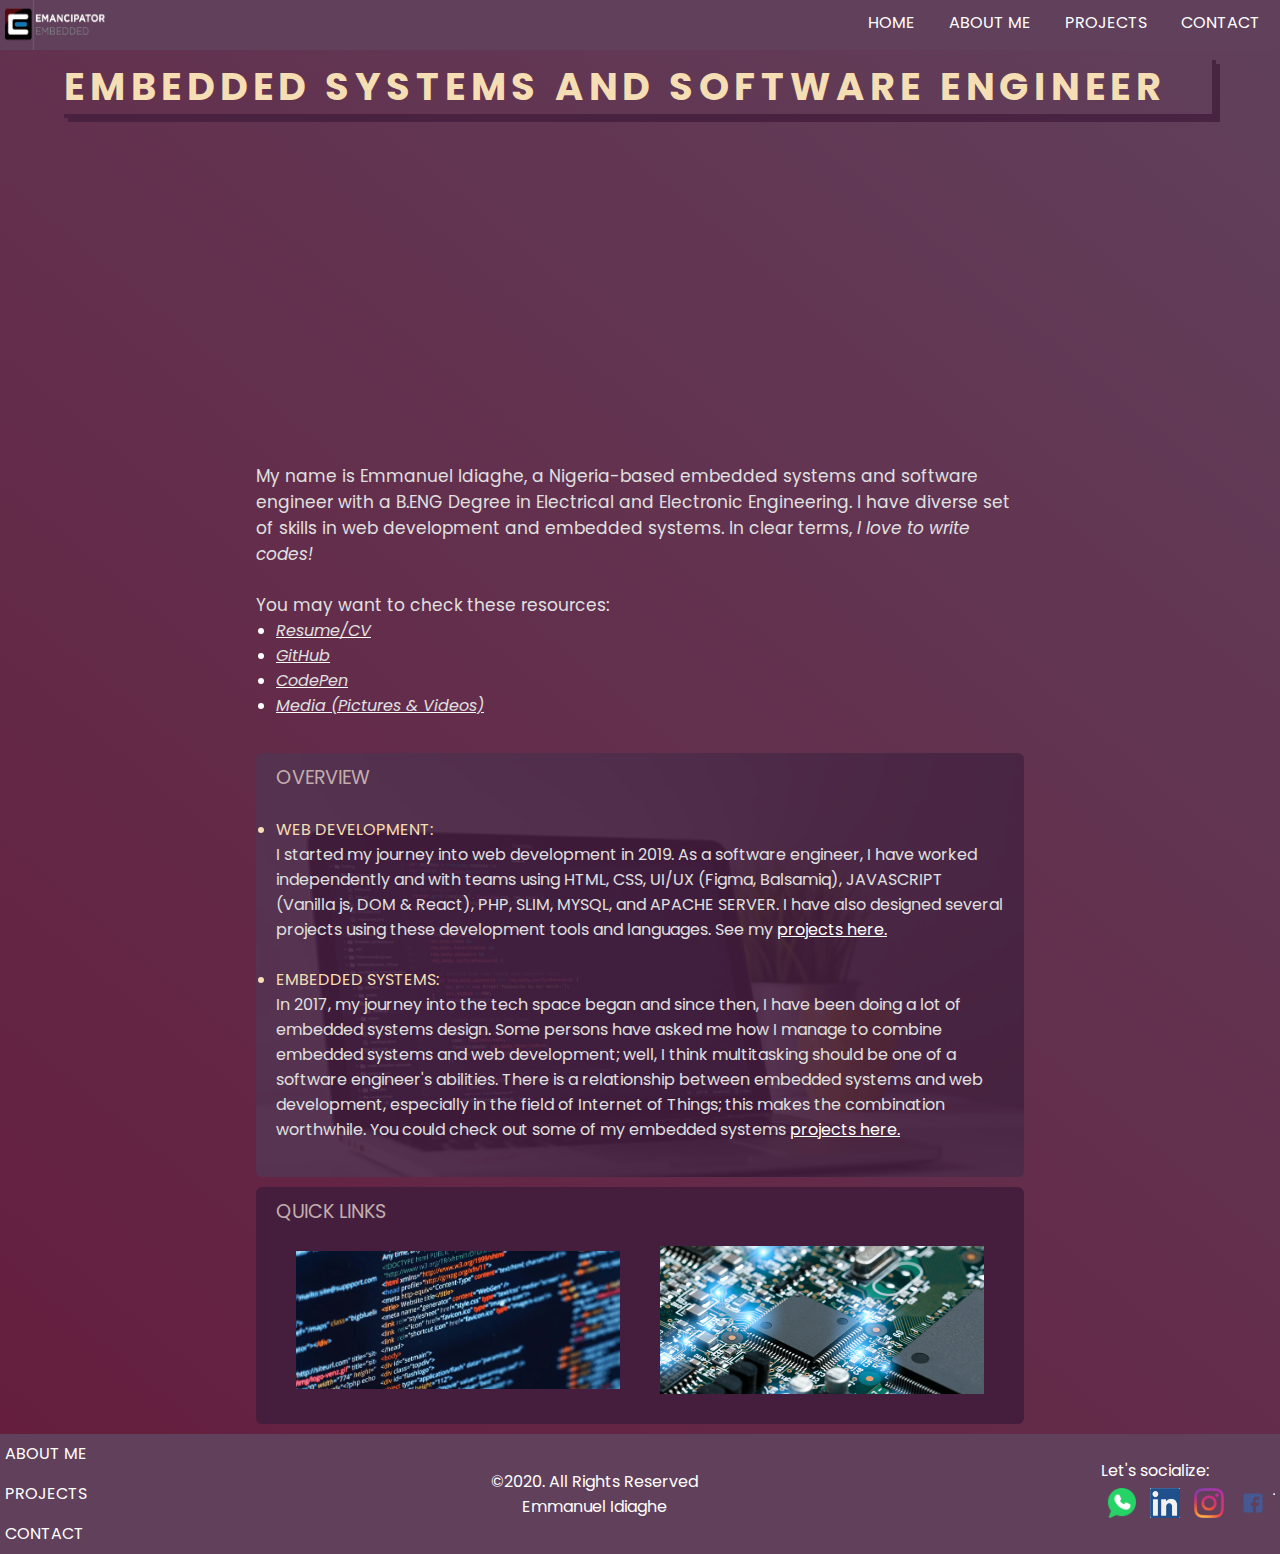
==== commit f30c0d7a: "updated media files" ====
--- a/about.html
+++ b/about.html
@@ -36,10 +36,10 @@
     </header>
     <div id="main">
         <h1 class="typewriter" id="title">Embedded Systems and Software Engineer</h1><br>
-        <!-- <div class="solderingVideo"><iframe src="https://www.youtube.com/embed/B6aqhLhC3Ao" frameborder="0" 
-            allow="accelerometer; autoplay; clipboard-write; encrypted-media; gyroscope; picture-in-picture" 
-            allowfullscreen></iframe><br><br>
-        </div> -->
+        <div class="solderingVideo"><iframe width="560" height="315" src="https://www.youtube.com/embed/tOmsFOQi0CU" 
+            frameborder="0" allow="accelerometer; autoplay; clipboard-write; encrypted-media; gyroscope; picture-in-picture" 
+            allowfullscreen></iframe>
+        </div>
         <div class="description2">
             <p class="description">My name is Emmanuel Idiaghe, a Nigeria-based embedded systems and software engineer
                 with a B.ENG Degree in Electrical and Electronic Engineering. I have diverse set of skills in 
--- a/portfolio.css
+++ b/portfolio.css
@@ -290,13 +290,7 @@
 .progress {
     display: block;
 }
-.solderingVideo, iframe {
-    width: 70%;
-    height: 300px;
-    display: block;
-    border-style:none;
-    margin: 10px auto;
-}
+
 
 
 
@@ -313,7 +307,13 @@
 .resourcesList a {
     color: hsl(0, 0%, 88%);
 }
-
+.solderingVideo, iframe {
+    width: 70%;
+    height: 300px;
+    display: block;
+    border-style:none;
+    margin: 10px auto;
+}
 
 
 /**********************************************
@@ -336,7 +336,9 @@
 .web img:hover{
 	transform: scale(1.1);
 }
-
+.media {
+    display: flex;
+}
 /*******************************************
                 Contact Page
 ******************************************/
@@ -470,6 +472,13 @@
 .reachMe {
     text-align: center;
 }
+iframe {
+    width: 90%;
+    height: 67.5%;
+}
+.solderingVideo {
+    height: auto;
+}
   }
   /***Tablet***/
 @media screen and (min-width: 601px) and (max-width: 1000px) {
